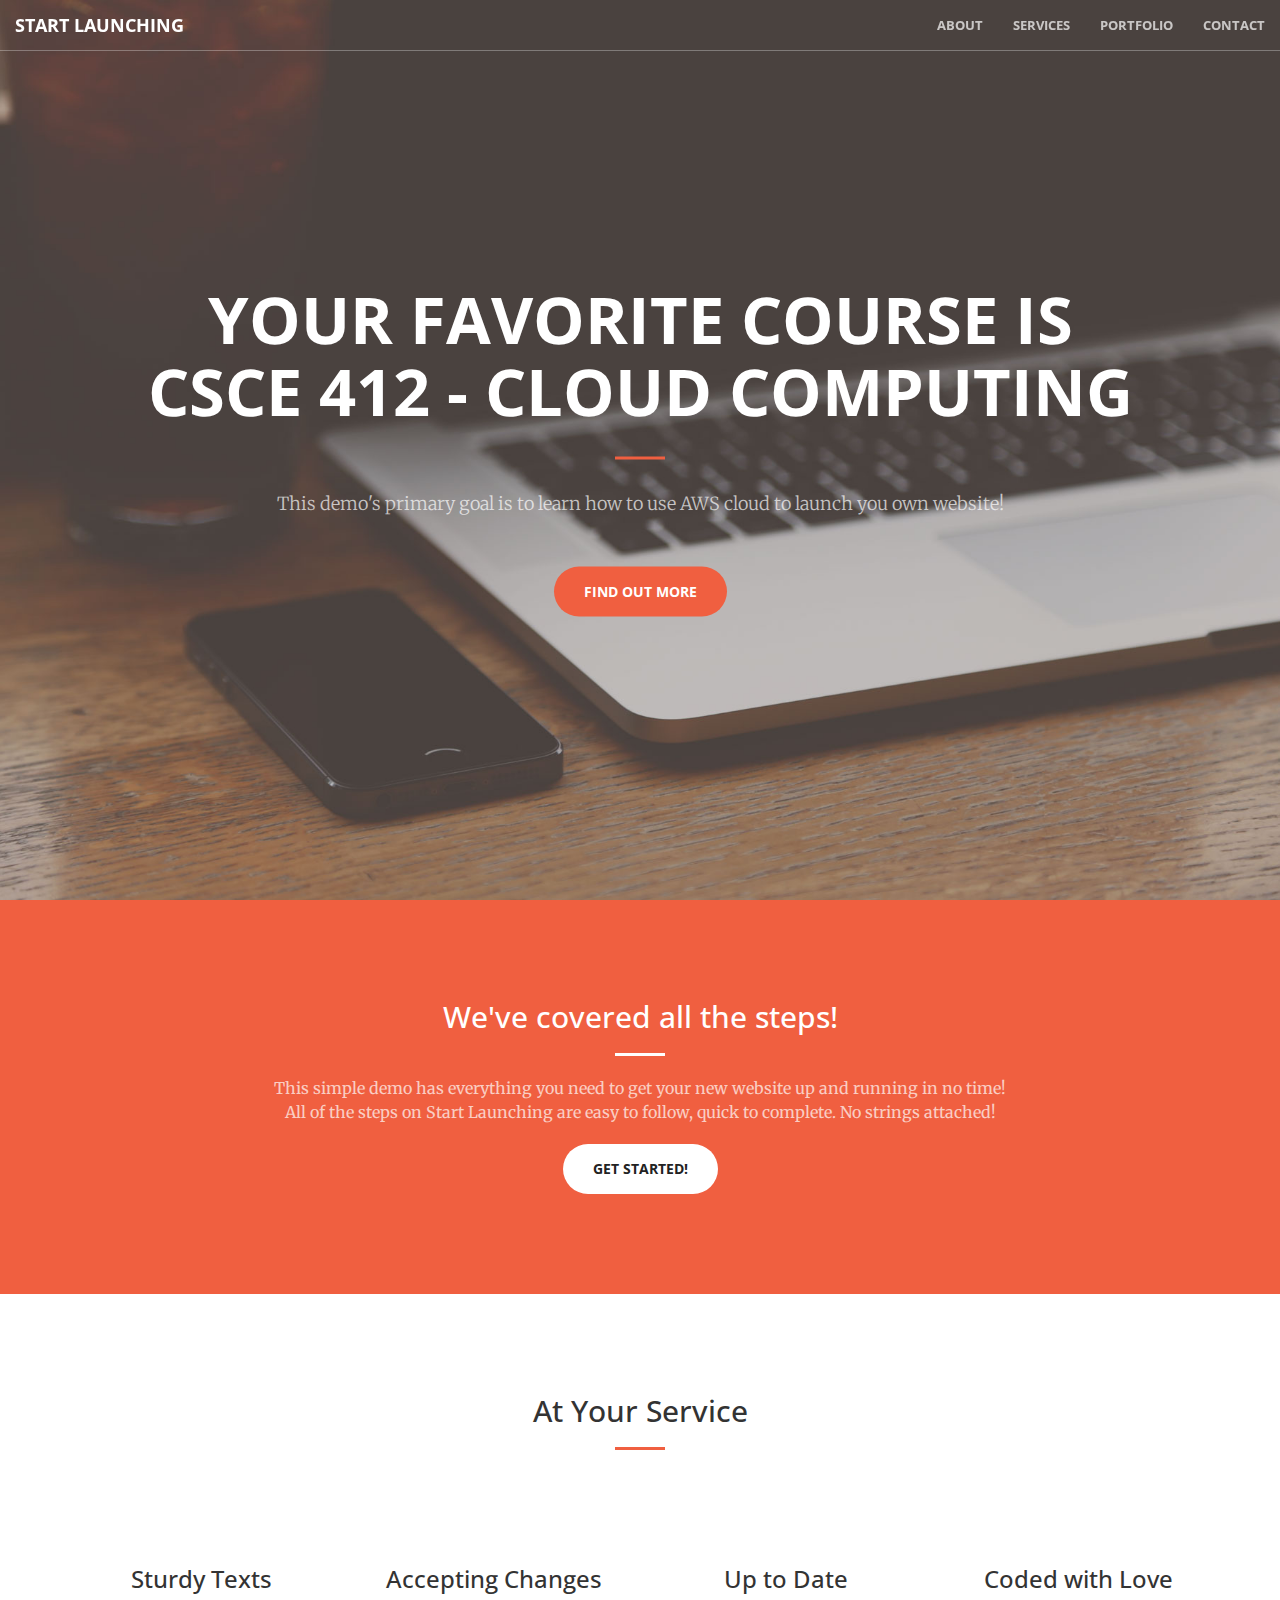
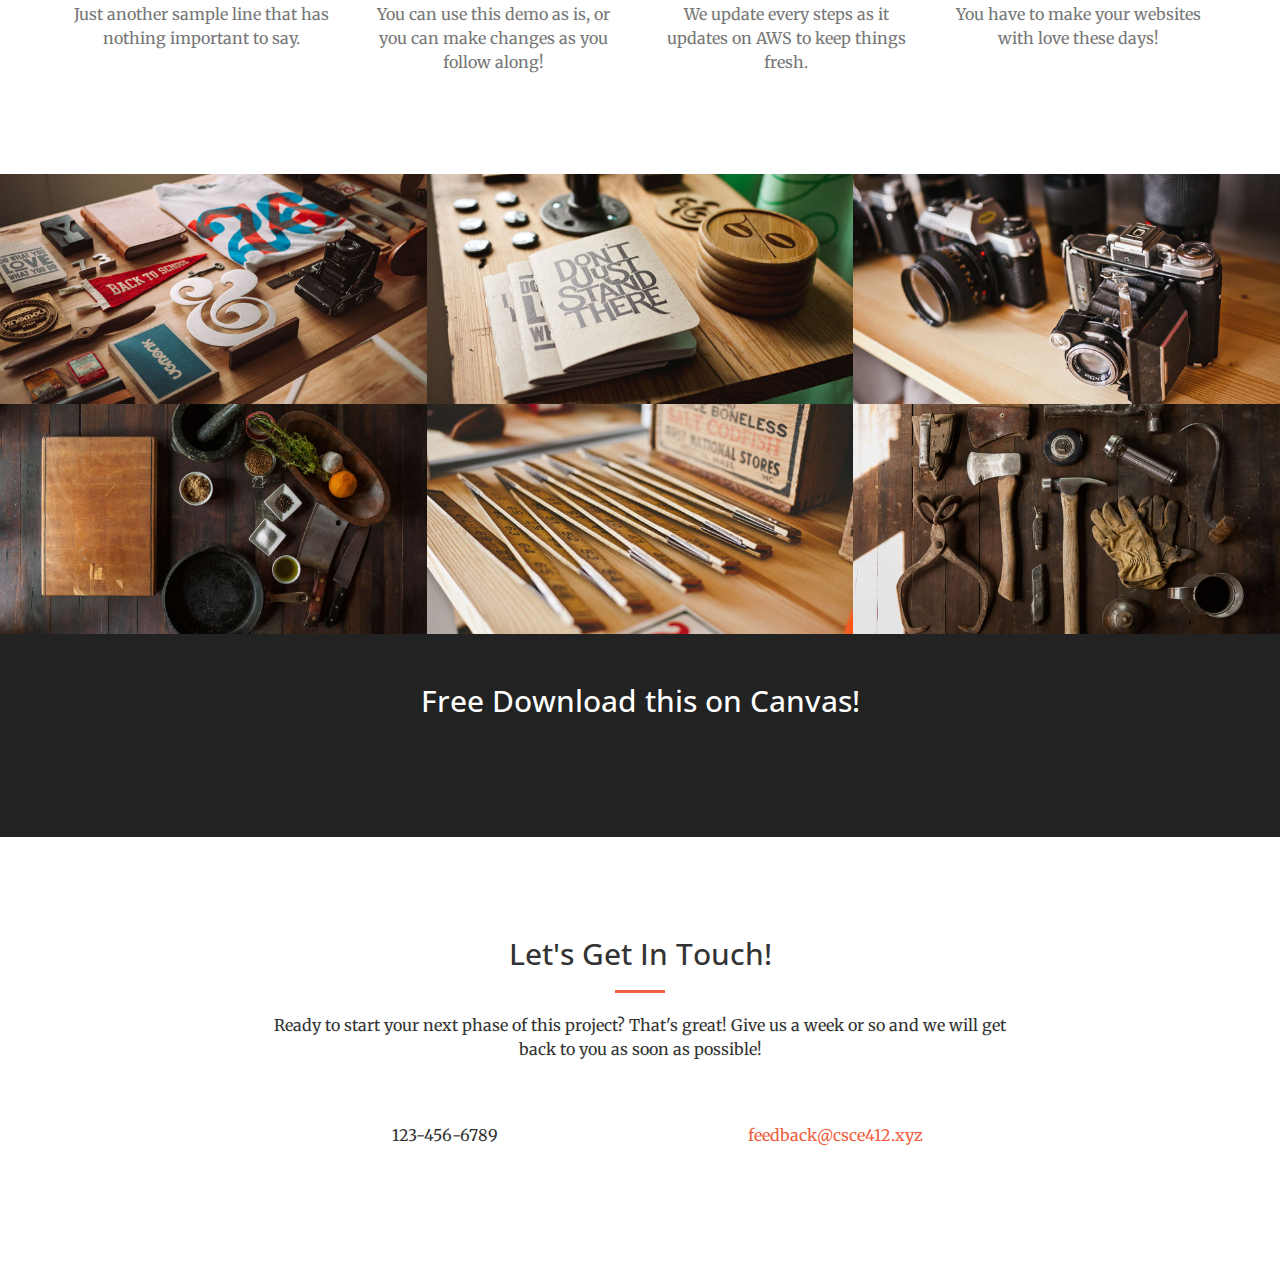
==== index.html @ bfc6b0c3 "Added base website to repository" ====
<!DOCTYPE html>
<html lang="en">

<head>

    <meta charset="utf-8">
    <meta http-equiv="X-UA-Compatible" content="IE=edge">
    <meta name="viewport" content="width=device-width, initial-scale=1">
    <meta name="description" content="">
    <meta name="author" content="">

    <title>Creative - Start Launching</title>

    <!-- Bootstrap Core CSS -->
    <link rel="stylesheet" href="css/bootstrap.min.css" type="text/css">

    <!-- Custom Fonts -->
    <link href='http://fonts.googleapis.com/css?family=Open+Sans:300italic,400italic,600italic,700italic,800italic,400,300,600,700,800' rel='stylesheet' type='text/css'>
    <link href='http://fonts.googleapis.com/css?family=Merriweather:400,300,300italic,400italic,700,700italic,900,900italic' rel='stylesheet' type='text/css'>
    <link rel="stylesheet" href="font-awesome/css/font-awesome.min.css" type="text/css">

    <!-- Plugin CSS -->
    <link rel="stylesheet" href="css/animate.min.css" type="text/css">

    <!-- Custom CSS -->
    <link rel="stylesheet" href="css/creative.css" type="text/css">

    <!-- HTML5 Shim and Respond.js IE8 support of HTML5 elements and media queries -->
    <!-- WARNING: Respond.js doesn't work if you view the page via file:// -->
    <!--[if lt IE 9]>
        <script src="https://oss.maxcdn.com/libs/html5shiv/3.7.0/html5shiv.js"></script>
        <script src="https://oss.maxcdn.com/libs/respond.js/1.4.2/respond.min.js"></script>
    <![endif]-->

</head>

<body id="page-top">

    <nav id="mainNav" class="navbar navbar-default navbar-fixed-top">
        <div class="container-fluid">
            <!-- Brand and toggle get grouped for better mobile display -->
            <div class="navbar-header">
                <button type="button" class="navbar-toggle collapsed" data-toggle="collapse" data-target="#bs-example-navbar-collapse-1">
                    <span class="sr-only">Toggle navigation</span>
                    <span class="icon-bar"></span>
                    <span class="icon-bar"></span>
                    <span class="icon-bar"></span>
                </button>
                <a class="navbar-brand page-scroll" href="#page-top">Start Launching</a>
            </div>

            <!-- Collect the nav links, forms, and other content for toggling -->
            <div class="collapse navbar-collapse" id="bs-example-navbar-collapse-1">
                <ul class="nav navbar-nav navbar-right">
                    <li>
                        <a class="page-scroll" href="#about">About</a>
                    </li>
                    <li>
                        <a class="page-scroll" href="#services">Services</a>
                    </li>
                    <li>
                        <a class="page-scroll" href="#portfolio">Portfolio</a>
                    </li>
                    <li>
                        <a class="page-scroll" href="#contact">Contact</a>
                    </li>
                </ul>
            </div>
            <!-- /.navbar-collapse -->
        </div>
        <!-- /.container-fluid -->
    </nav>

    <header>
        <div class="header-content">
            <div class="header-content-inner">
                <h1>Your Favorite Course is CSCE 412 - Cloud Computing</h1>
                <hr>
                <p>This demo's primary goal is to learn how to use AWS cloud to launch you own website!</p>
                <a href="#about" class="btn btn-primary btn-xl page-scroll">Find Out More</a>
            </div>
        </div>
    </header>

    <section class="bg-primary" id="about">
        <div class="container">
            <div class="row">
                <div class="col-lg-8 col-lg-offset-2 text-center">
                    <h2 class="section-heading">We've covered all the steps!</h2>
                    <hr class="light">
                    <p class="text-faded">This simple demo has everything you need to get your new website up and running in no time! All of the steps on Start Launching are easy to follow, quick to complete. No strings attached!</p>
                    <a href="#" class="btn btn-default btn-xl">Get Started!</a>
                </div>
            </div>
        </div>
    </section>

    <section id="services">
        <div class="container">
            <div class="row">
                <div class="col-lg-12 text-center">
                    <h2 class="section-heading">At Your Service</h2>
                    <hr class="primary">
                </div>
            </div>
        </div>
        <div class="container">
            <div class="row">
                <div class="col-lg-3 col-md-6 text-center">
                    <div class="service-box">
                        <i class="fa fa-4x fa-diamond wow bounceIn text-primary"></i>
                        <h3>Sturdy Texts</h3>
                        <p class="text-muted">Just another sample line that has nothing important to say.</p>
                    </div>
                </div>
                <div class="col-lg-3 col-md-6 text-center">
                    <div class="service-box">
                        <i class="fa fa-4x fa-paper-plane wow bounceIn text-primary" data-wow-delay=".1s"></i>
                        <h3>Accepting Changes</h3>
                        <p class="text-muted">You can use this demo as is, or you can make changes as you follow along!</p>
                    </div>
                </div>
                <div class="col-lg-3 col-md-6 text-center">
                    <div class="service-box">
                        <i class="fa fa-4x fa-newspaper-o wow bounceIn text-primary" data-wow-delay=".2s"></i>
                        <h3>Up to Date</h3>
                        <p class="text-muted">We update every steps as it updates on AWS to keep things fresh.</p>
                    </div>
                </div>
                <div class="col-lg-3 col-md-6 text-center">
                    <div class="service-box">
                        <i class="fa fa-4x fa-heart wow bounceIn text-primary" data-wow-delay=".3s"></i>
                        <h3>Coded with Love</h3>
                        <p class="text-muted">You have to make your websites with love these days!</p>
                    </div>
                </div>
            </div>
        </div>
    </section>

    <section class="no-padding" id="portfolio">
        <div class="container-fluid">
            <div class="row no-gutter">
                <div class="col-lg-4 col-sm-6">
                    <a href="#" class="portfolio-box">
                        <img src="img/portfolio/1.jpg" class="img-responsive" alt="">
                        <div class="portfolio-box-caption">
                            <div class="portfolio-box-caption-content">
                                <div class="project-category text-faded">
                                    Category
                                </div>
                                <div class="project-name">
                                    Project Name
                                </div>
                            </div>
                        </div>
                    </a>
                </div>
                <div class="col-lg-4 col-sm-6">
                    <a href="#" class="portfolio-box">
                        <img src="img/portfolio/2.jpg" class="img-responsive" alt="">
                        <div class="portfolio-box-caption">
                            <div class="portfolio-box-caption-content">
                                <div class="project-category text-faded">
                                    Category
                                </div>
                                <div class="project-name">
                                    Project Name
                                </div>
                            </div>
                        </div>
                    </a>
                </div>
                <div class="col-lg-4 col-sm-6">
                    <a href="#" class="portfolio-box">
                        <img src="img/portfolio/3.jpg" class="img-responsive" alt="">
                        <div class="portfolio-box-caption">
                            <div class="portfolio-box-caption-content">
                                <div class="project-category text-faded">
                                    Category
                                </div>
                                <div class="project-name">
                                    Project Name
                                </div>
                            </div>
                        </div>
                    </a>
                </div>
                <div class="col-lg-4 col-sm-6">
                    <a href="#" class="portfolio-box">
                        <img src="img/portfolio/4.jpg" class="img-responsive" alt="">
                        <div class="portfolio-box-caption">
                            <div class="portfolio-box-caption-content">
                                <div class="project-category text-faded">
                                    Category
                                </div>
                                <div class="project-name">
                                    Project Name
                                </div>
                            </div>
                        </div>
                    </a>
                </div>
                <div class="col-lg-4 col-sm-6">
                    <a href="#" class="portfolio-box">
                        <img src="img/portfolio/5.jpg" class="img-responsive" alt="">
                        <div class="portfolio-box-caption">
                            <div class="portfolio-box-caption-content">
                                <div class="project-category text-faded">
                                    Category
                                </div>
                                <div class="project-name">
                                    Project Name
                                </div>
                            </div>
                        </div>
                    </a>
                </div>
                <div class="col-lg-4 col-sm-6">
                    <a href="#" class="portfolio-box">
                        <img src="img/portfolio/6.jpg" class="img-responsive" alt="">
                        <div class="portfolio-box-caption">
                            <div class="portfolio-box-caption-content">
                                <div class="project-category text-faded">
                                    Category
                                </div>
                                <div class="project-name">
                                    Project Name
                                </div>
                            </div>
                        </div>
                    </a>
                </div>
            </div>
        </div>
    </section>

    <aside class="bg-dark">
        <div class="container text-center">
            <div class="call-to-action">
                <h2>Free Download this on Canvas!</h2>
                <a href="#" class="btn btn-default btn-xl wow tada">Download Now!</a>
            </div>
        </div>
    </aside>

    <section id="contact">
        <div class="container">
            <div class="row">
                <div class="col-lg-8 col-lg-offset-2 text-center">
                    <h2 class="section-heading">Let's Get In Touch!</h2>
                    <hr class="primary">
                    <p>Ready to start your next phase of this project? That's great! Give us a week or so and we will get back to you as soon as possible!</p>
                </div>
                <div class="col-lg-4 col-lg-offset-2 text-center">
                    <i class="fa fa-phone fa-3x wow bounceIn"></i>
                    <p>123-456-6789</p>
                </div>
                <div class="col-lg-4 text-center">
                    <i class="fa fa-envelope-o fa-3x wow bounceIn" data-wow-delay=".1s"></i>
                    <p><a href="mailto:your-email@your-domain.com">feedback@csce412.xyz</a></p>
                </div>
            </div>
        </div>
    </section>

    <!-- jQuery -->
    <script src="js/jquery.js"></script>

    <!-- Bootstrap Core JavaScript -->
    <script src="js/bootstrap.min.js"></script>

    <!-- Plugin JavaScript -->
    <script src="js/jquery.easing.min.js"></script>
    <script src="js/jquery.fittext.js"></script>
    <script src="js/wow.min.js"></script>

    <!-- Custom Theme JavaScript -->
    <script src="js/creative.js"></script>

</body>

</html>
---- css/creative.css ----
/*!
 * Start Bootstrap - Creative Bootstrap Theme (http://startbootstrap.com)
 * Code licensed under the Apache License v2.0.
 * For details, see http://www.apache.org/licenses/LICENSE-2.0.
 */

html,
body {
    width: 100%;
    height: 100%;
}

body {
    font-family: Merriweather,'Helvetica Neue',Arial,sans-serif;
}

hr {
    max-width: 50px;
    border-color: #f05f40;
    border-width: 3px;
}

hr.light {
    border-color: #fff;
}

a {
    color: #f05f40;
    -webkit-transition: all .35s;
    -moz-transition: all .35s;
    transition: all .35s;
}

a:hover,
a:focus {
    color: #eb3812;
}

h1,
h2,
h3,
h4,
h5,
h6 {
    font-family: 'Open Sans','Helvetica Neue',Arial,sans-serif;
}

p {
    margin-bottom: 20px;
    font-size: 16px;
    line-height: 1.5;
}

.bg-primary {
    background-color: #f05f40;
}

.bg-dark {
    color: #fff;
    background-color: #222;
}

.text-faded {
    color: rgba(255,255,255,.7);
}

section {
    padding: 100px 0;
}

aside {
    padding: 50px 0;
}

.no-padding {
    padding: 0;
}

.navbar-default {
    border-color: rgba(34,34,34,.05);
    font-family: 'Open Sans','Helvetica Neue',Arial,sans-serif;
    background-color: #fff;
    -webkit-transition: all .35s;
    -moz-transition: all .35s;
    transition: all .35s;
}

.navbar-default .navbar-header .navbar-brand {
    text-transform: uppercase;
    font-family: 'Open Sans','Helvetica Neue',Arial,sans-serif;
    font-weight: 700;
    color: #f05f40;
}

.navbar-default .navbar-header .navbar-brand:hover,
.navbar-default .navbar-header .navbar-brand:focus {
    color: #eb3812;
}

.navbar-default .nav > li>a,
.navbar-default .nav>li>a:focus {
    text-transform: uppercase;
    font-size: 13px;
    font-weight: 700;
    color: #222;
}

.navbar-default .nav > li>a:hover,
.navbar-default .nav>li>a:focus:hover {
    color: #f05f40;
}

.navbar-default .nav > li.active>a,
.navbar-default .nav>li.active>a:focus {
    color: #f05f40!important;
    background-color: transparent;
}

.navbar-default .nav > li.active>a:hover,
.navbar-default .nav>li.active>a:focus:hover {
    background-color: transparent;
}

@media(min-width:768px) {
    .navbar-default {
        border-color: rgba(255,255,255,.3);
        background-color: transparent;
    }

    .navbar-default .navbar-header .navbar-brand {
        color: rgba(255,255,255,.7);
    }

    .navbar-default .navbar-header .navbar-brand:hover,
    .navbar-default .navbar-header .navbar-brand:focus {
        color: #fff;
    }

    .navbar-default .nav > li>a,
    .navbar-default .nav>li>a:focus {
        color: rgba(255,255,255,.7);
    }

    .navbar-default .nav > li>a:hover,
    .navbar-default .nav>li>a:focus:hover {
        color: #fff;
    }

    .navbar-default.affix {
        border-color: rgba(34,34,34,.05);
        background-color: #fff;
    }

    .navbar-default.affix .navbar-header .navbar-brand {
        font-size: 14px;
        color: #f05f40;
    }

    .navbar-default.affix .navbar-header .navbar-brand:hover,
    .navbar-default.affix .navbar-header .navbar-brand:focus {
        color: #eb3812;
    }

    .navbar-default.affix .nav > li>a,
    .navbar-default.affix .nav>li>a:focus {
        color: #222;
    }

    .navbar-default.affix .nav > li>a:hover,
    .navbar-default.affix .nav>li>a:focus:hover {
        color: #f05f40;
    }
}

header {
    position: relative;
    width: 100%;
    min-height: auto;
    text-align: center;
    color: #fff;
    background-image: url(../img/header.jpg);
    background-position: center;
    -webkit-background-size: cover;
    -moz-background-size: cover;
    background-size: cover;
    -o-background-size: cover;
}

header .header-content {
    position: relative;
    width: 100%;
    padding: 100px 15px;
    text-align: center;
}

header .header-content .header-content-inner h1 {
    margin-top: 0;
    margin-bottom: 0;
    text-transform: uppercase;
    font-weight: 700;
}

header .header-content .header-content-inner hr {
    margin: 30px auto;
}

header .header-content .header-content-inner p {
    margin-bottom: 50px;
    font-size: 16px;
    font-weight: 300;
    color: rgba(255,255,255,.7);
}

@media(min-width:768px) {
    header {
        min-height: 100%;
    }

    header .header-content {
        position: absolute;
        top: 50%;
        padding: 0 50px;
        -webkit-transform: translateY(-50%);
        -ms-transform: translateY(-50%);
        transform: translateY(-50%);
    }

    header .header-content .header-content-inner {
        margin-right: auto;
        margin-left: auto;
        max-width: 1000px;
    }

    header .header-content .header-content-inner p {
        margin-right: auto;
        margin-left: auto;
        max-width: 80%;
        font-size: 18px;
    }
}

.section-heading {
    margin-top: 0;
}

.service-box {
    margin: 50px auto 0;
    max-width: 400px;
}

@media(min-width:992px) {
    .service-box {
        margin: 20px auto 0;
    }
}

.service-box p {
    margin-bottom: 0;
}

.portfolio-box {
    display: block;
    position: relative;
    margin: 0 auto;
    max-width: 650px;
}

.portfolio-box .portfolio-box-caption {
    display: block;
    position: absolute;
    bottom: 0;
    width: 100%;
    height: 100%;
    text-align: center;
    color: #fff;
    opacity: 0;
    background: rgba(240,95,64,.9);
    -webkit-transition: all .35s;
    -moz-transition: all .35s;
    transition: all .35s;
}

.portfolio-box .portfolio-box-caption .portfolio-box-caption-content {
    position: absolute;
    top: 50%;
    width: 100%;
    text-align: center;
    transform: translateY(-50%);
}

.portfolio-box .portfolio-box-caption .portfolio-box-caption-content .project-category,
.portfolio-box .portfolio-box-caption .portfolio-box-caption-content .project-name {
    padding: 0 15px;
    font-family: 'Open Sans','Helvetica Neue',Arial,sans-serif;
}

.portfolio-box .portfolio-box-caption .portfolio-box-caption-content .project-category {
    text-transform: uppercase;
    font-size: 14px;
    font-weight: 600;
}

.portfolio-box .portfolio-box-caption .portfolio-box-caption-content .project-name {
    font-size: 18px;
}

.portfolio-box:hover .portfolio-box-caption {
    opacity: 1;
}

@media(min-width:768px) {
    .portfolio-box .portfolio-box-caption .portfolio-box-caption-content .project-category {
        font-size: 16px;
    }

    .portfolio-box .portfolio-box-caption .portfolio-box-caption-content .project-name {
        font-size: 22px;
    }
}

.call-to-action h2 {
    margin: 0 auto 20px;
}

.text-primary {
    color: #f05f40;
}

.no-gutter > [class*=col-] {
    padding-right: 0;
    padding-left: 0;
}

.btn-default {
    border-color: #fff;
    color: #222;
    background-color: #fff;
    -webkit-transition: all .35s;
    -moz-transition: all .35s;
    transition: all .35s;
}

.btn-default:hover,
.btn-default:focus,
.btn-default.focus,
.btn-default:active,
.btn-default.active,
.open > .dropdown-toggle.btn-default {
    border-color: #ededed;
    color: #222;
    background-color: #f2f2f2;
}

.btn-default:active,
.btn-default.active,
.open > .dropdown-toggle.btn-default {
    background-image: none;
}

.btn-default.disabled,
.btn-default[disabled],
fieldset[disabled] .btn-default,
.btn-default.disabled:hover,
.btn-default[disabled]:hover,
fieldset[disabled] .btn-default:hover,
.btn-default.disabled:focus,
.btn-default[disabled]:focus,
fieldset[disabled] .btn-default:focus,
.btn-default.disabled.focus,
.btn-default[disabled].focus,
fieldset[disabled] .btn-default.focus,
.btn-default.disabled:active,
.btn-default[disabled]:active,
fieldset[disabled] .btn-default:active,
.btn-default.disabled.active,
.btn-default[disabled].active,
fieldset[disabled] .btn-default.active {
    border-color: #fff;
    background-color: #fff;
}

.btn-default .badge {
    color: #fff;
    background-color: #222;
}

.btn-primary {
    border-color: #f05f40;
    color: #fff;
    background-color: #f05f40;
    -webkit-transition: all .35s;
    -moz-transition: all .35s;
    transition: all .35s;
}

.btn-primary:hover,
.btn-primary:focus,
.btn-primary.focus,
.btn-primary:active,
.btn-primary.active,
.open > .dropdown-toggle.btn-primary {
    border-color: #ed431f;
    color: #fff;
    background-color: #ee4b28;
}

.btn-primary:active,
.btn-primary.active,
.open > .dropdown-toggle.btn-primary {
    background-image: none;
}

.btn-primary.disabled,
.btn-primary[disabled],
fieldset[disabled] .btn-primary,
.btn-primary.disabled:hover,
.btn-primary[disabled]:hover,
fieldset[disabled] .btn-primary:hover,
.btn-primary.disabled:focus,
.btn-primary[disabled]:focus,
fieldset[disabled] .btn-primary:focus,
.btn-primary.disabled.focus,
.btn-primary[disabled].focus,
fieldset[disabled] .btn-primary.focus,
.btn-primary.disabled:active,
.btn-primary[disabled]:active,
fieldset[disabled] .btn-primary:active,
.btn-primary.disabled.active,
.btn-primary[disabled].active,
fieldset[disabled] .btn-primary.active {
    border-color: #f05f40;
    background-color: #f05f40;
}

.btn-primary .badge {
    color: #f05f40;
    background-color: #fff;
}

.btn {
    border: 0;
    border-radius: 300px;
    text-transform: uppercase;
    font-family: 'Open Sans','Helvetica Neue',Arial,sans-serif;
    font-weight: 700;
}

.btn-xl {
    padding: 15px 30px;
}

::-moz-selection {
    text-shadow: none;
    color: #fff;
    background: #222;
}

::selection {
    text-shadow: none;
    color: #fff;
    background: #222;
}

img::selection {
    color: #fff;
    background: 0 0;
}

img::-moz-selection {
    color: #fff;
    background: 0 0;
}

body {
    webkit-tap-highlight-color: #222;
}
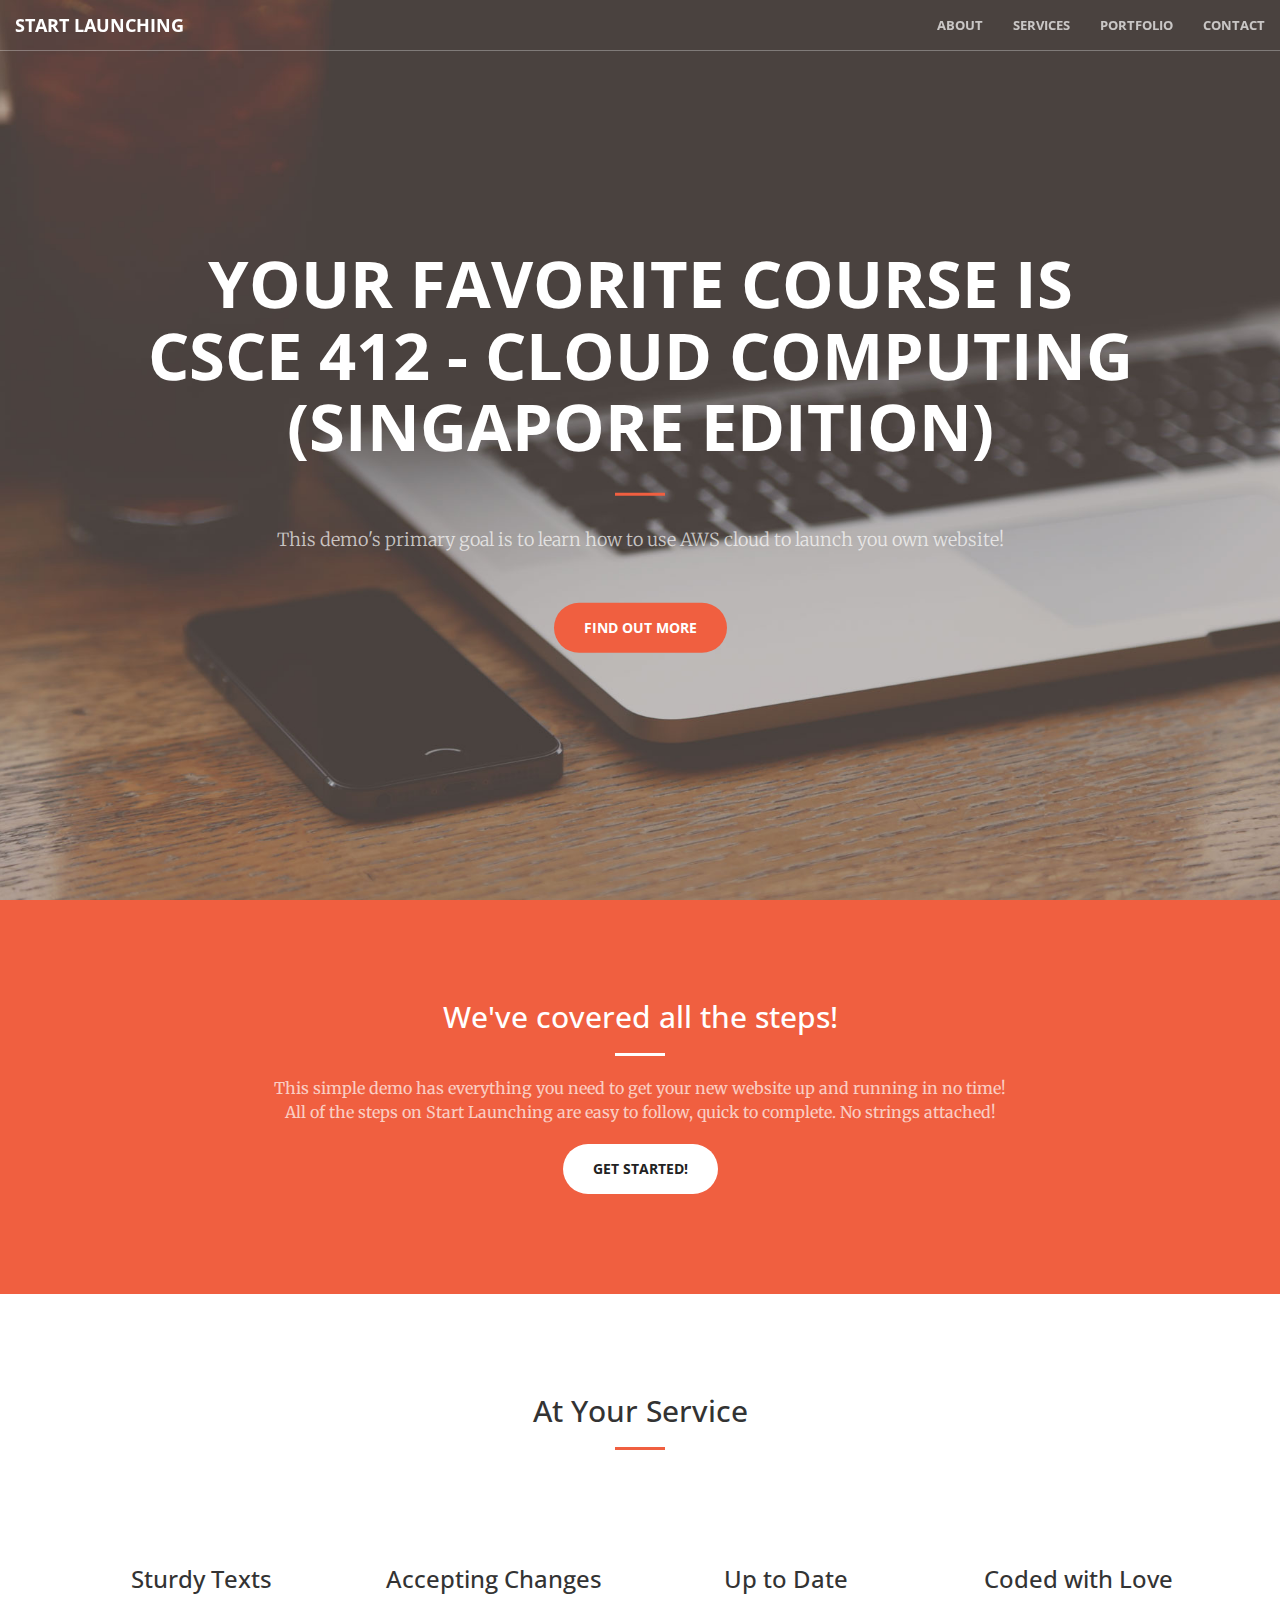
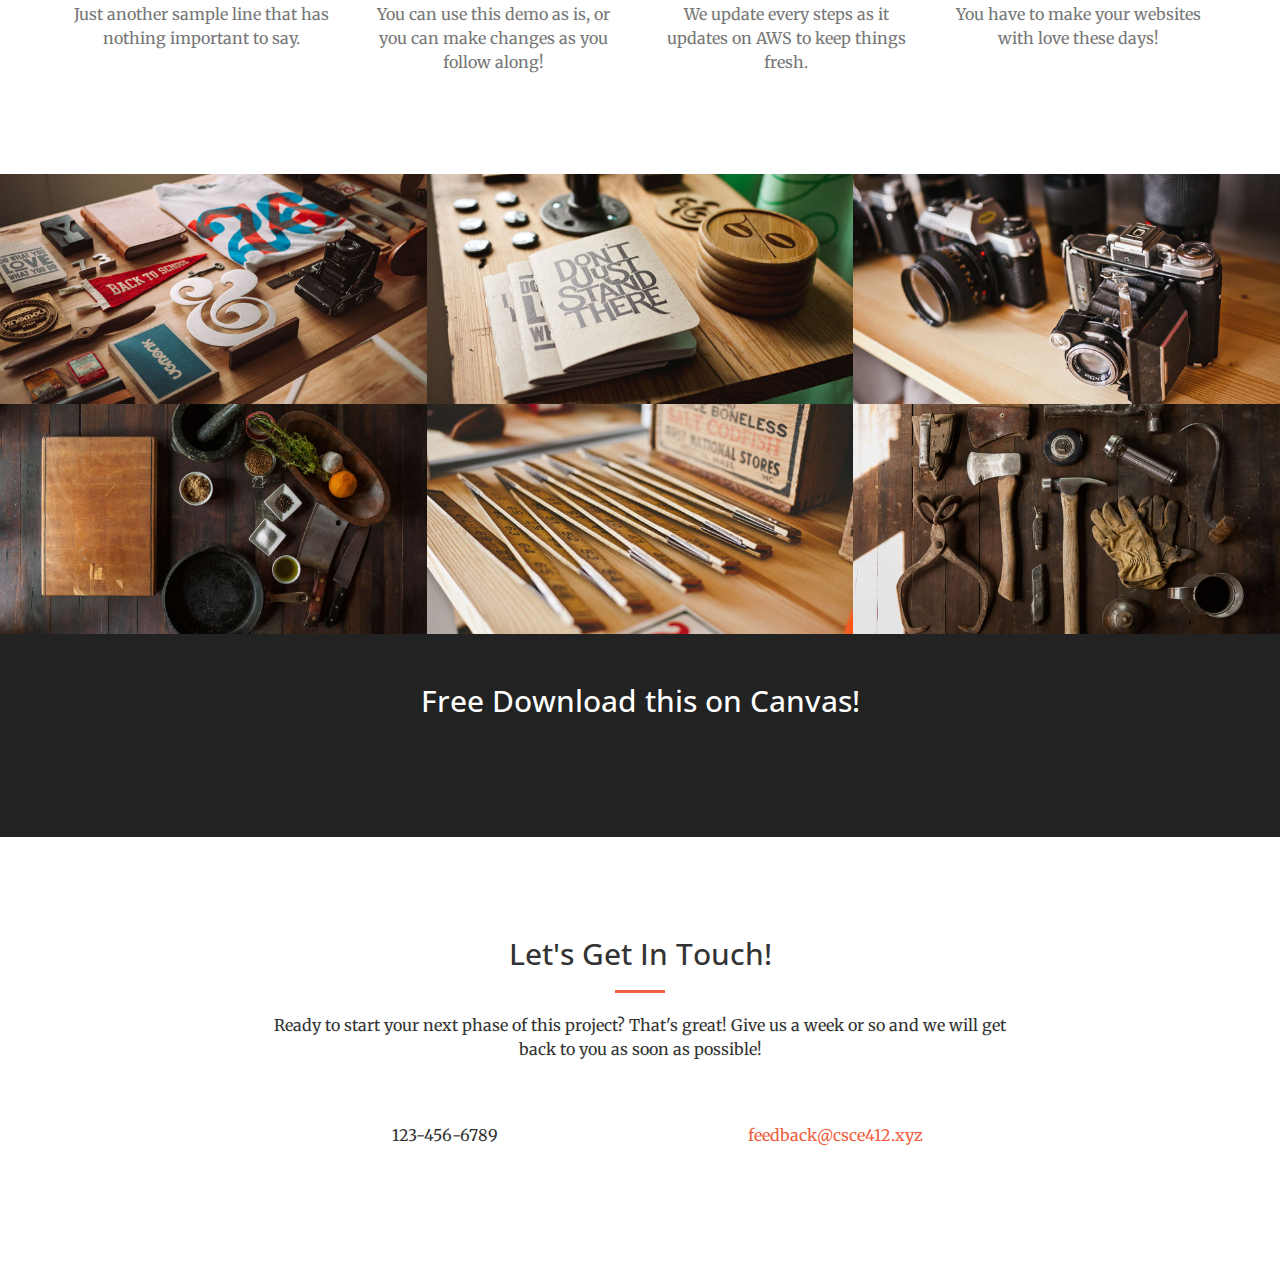
==== commit 303434cf: "Update index.html to say singapore edition" ====
--- a/index.html
+++ b/index.html
@@ -74,7 +74,7 @@
     <header>
         <div class="header-content">
             <div class="header-content-inner">
-                <h1>Your Favorite Course is CSCE 412 - Cloud Computing</h1>
+                <h1>Your Favorite Course is CSCE 412 - Cloud Computing (Singapore Edition)</h1>
                 <hr>
                 <p>This demo's primary goal is to learn how to use AWS cloud to launch you own website!</p>
                 <a href="#about" class="btn btn-primary btn-xl page-scroll">Find Out More</a>
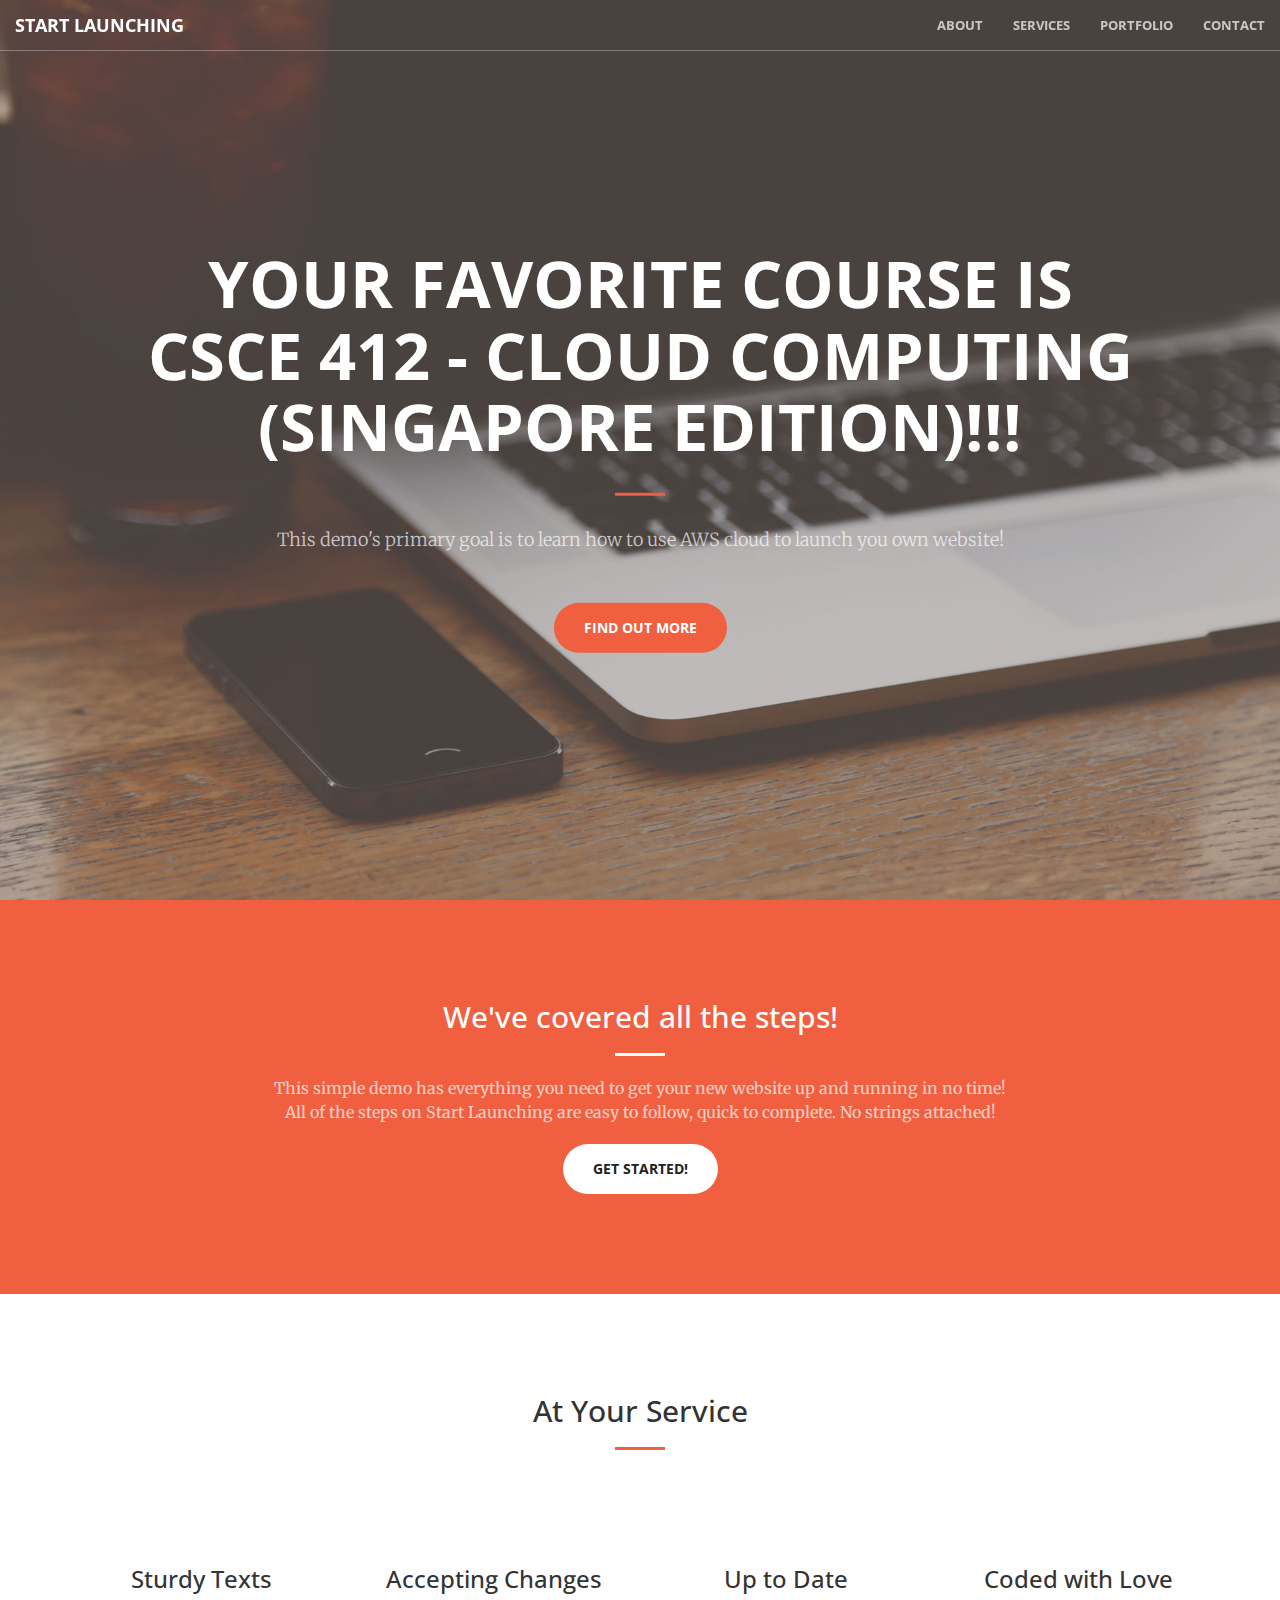
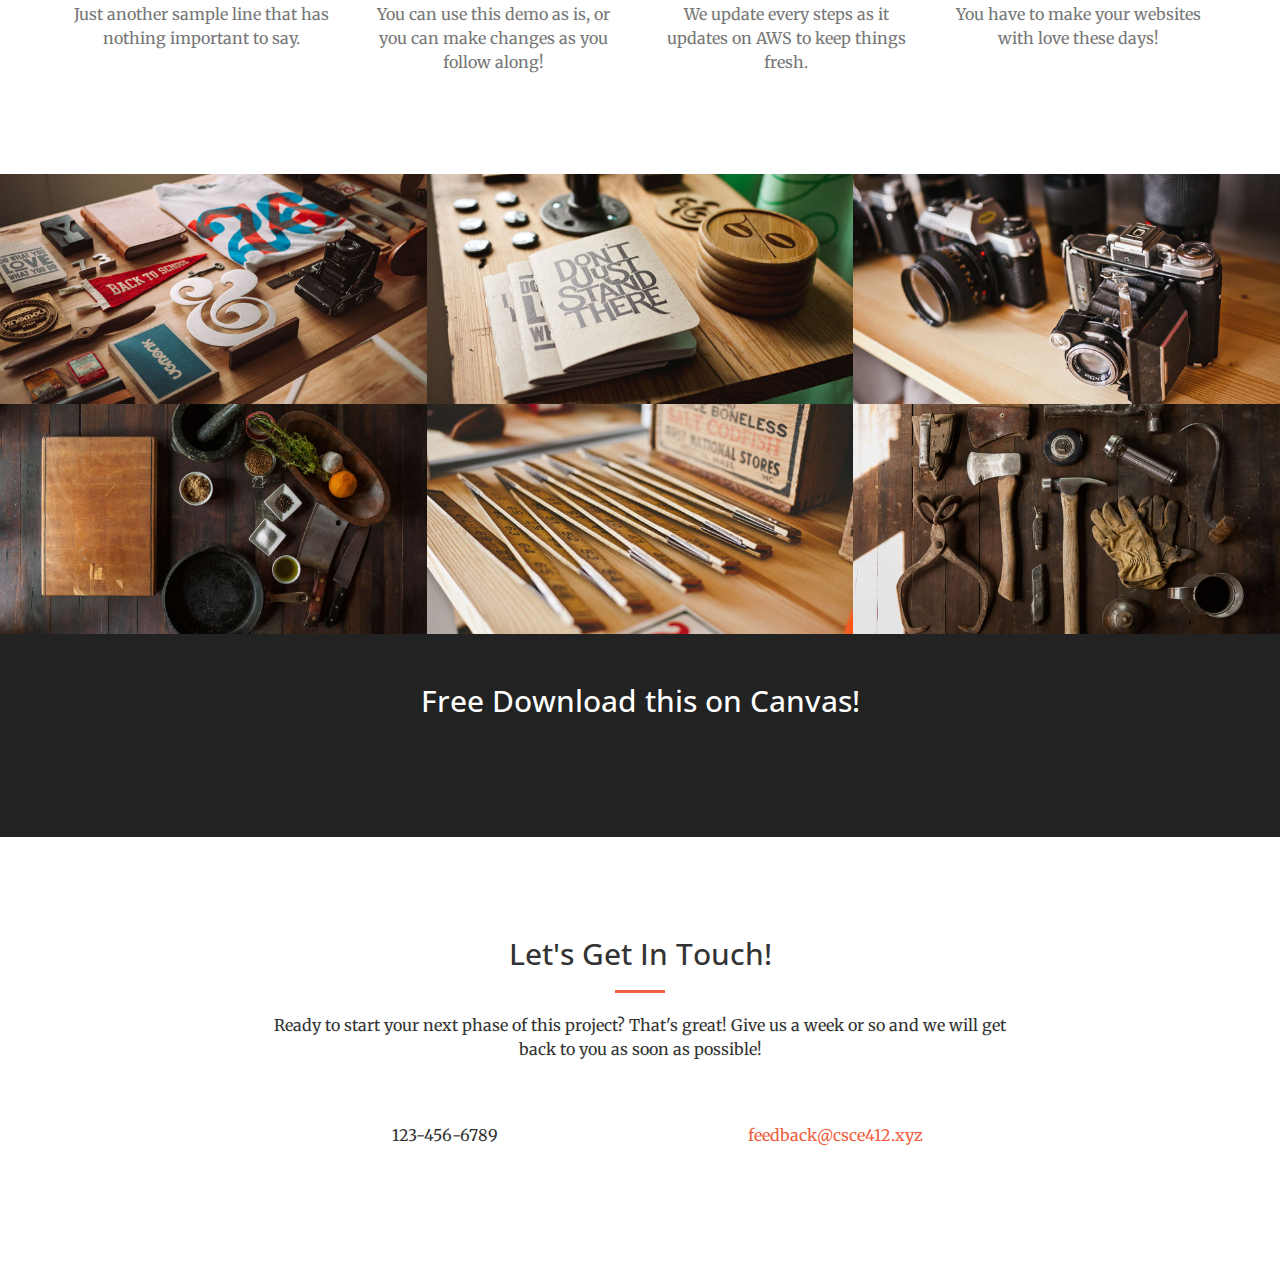
==== commit fb9c500c: "Added exclamation points" ====
--- a/index.html
+++ b/index.html
@@ -74,7 +74,7 @@
     <header>
         <div class="header-content">
             <div class="header-content-inner">
-                <h1>Your Favorite Course is CSCE 412 - Cloud Computing (Singapore Edition)</h1>
+                <h1>Your Favorite Course is CSCE 412 - Cloud Computing (Singapore Edition)!!!</h1>
                 <hr>
                 <p>This demo's primary goal is to learn how to use AWS cloud to launch you own website!</p>
                 <a href="#about" class="btn btn-primary btn-xl page-scroll">Find Out More</a>
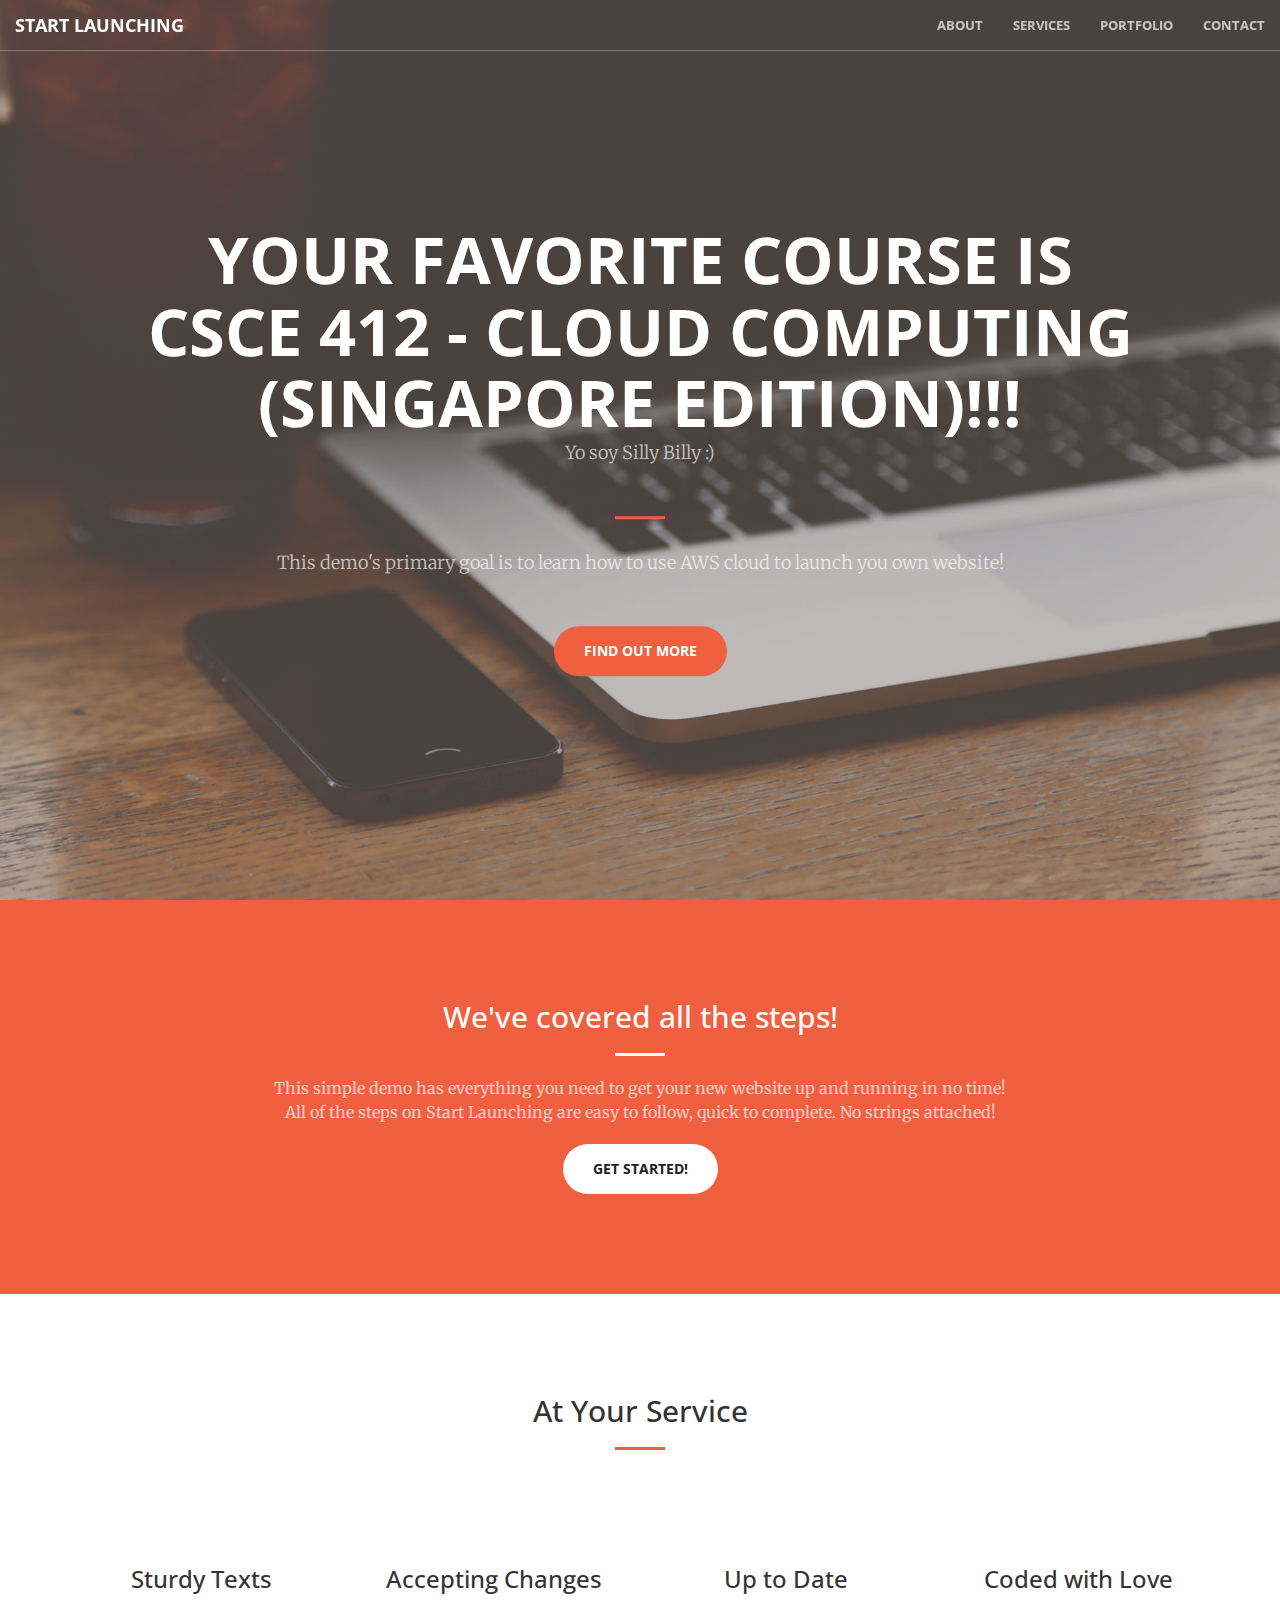
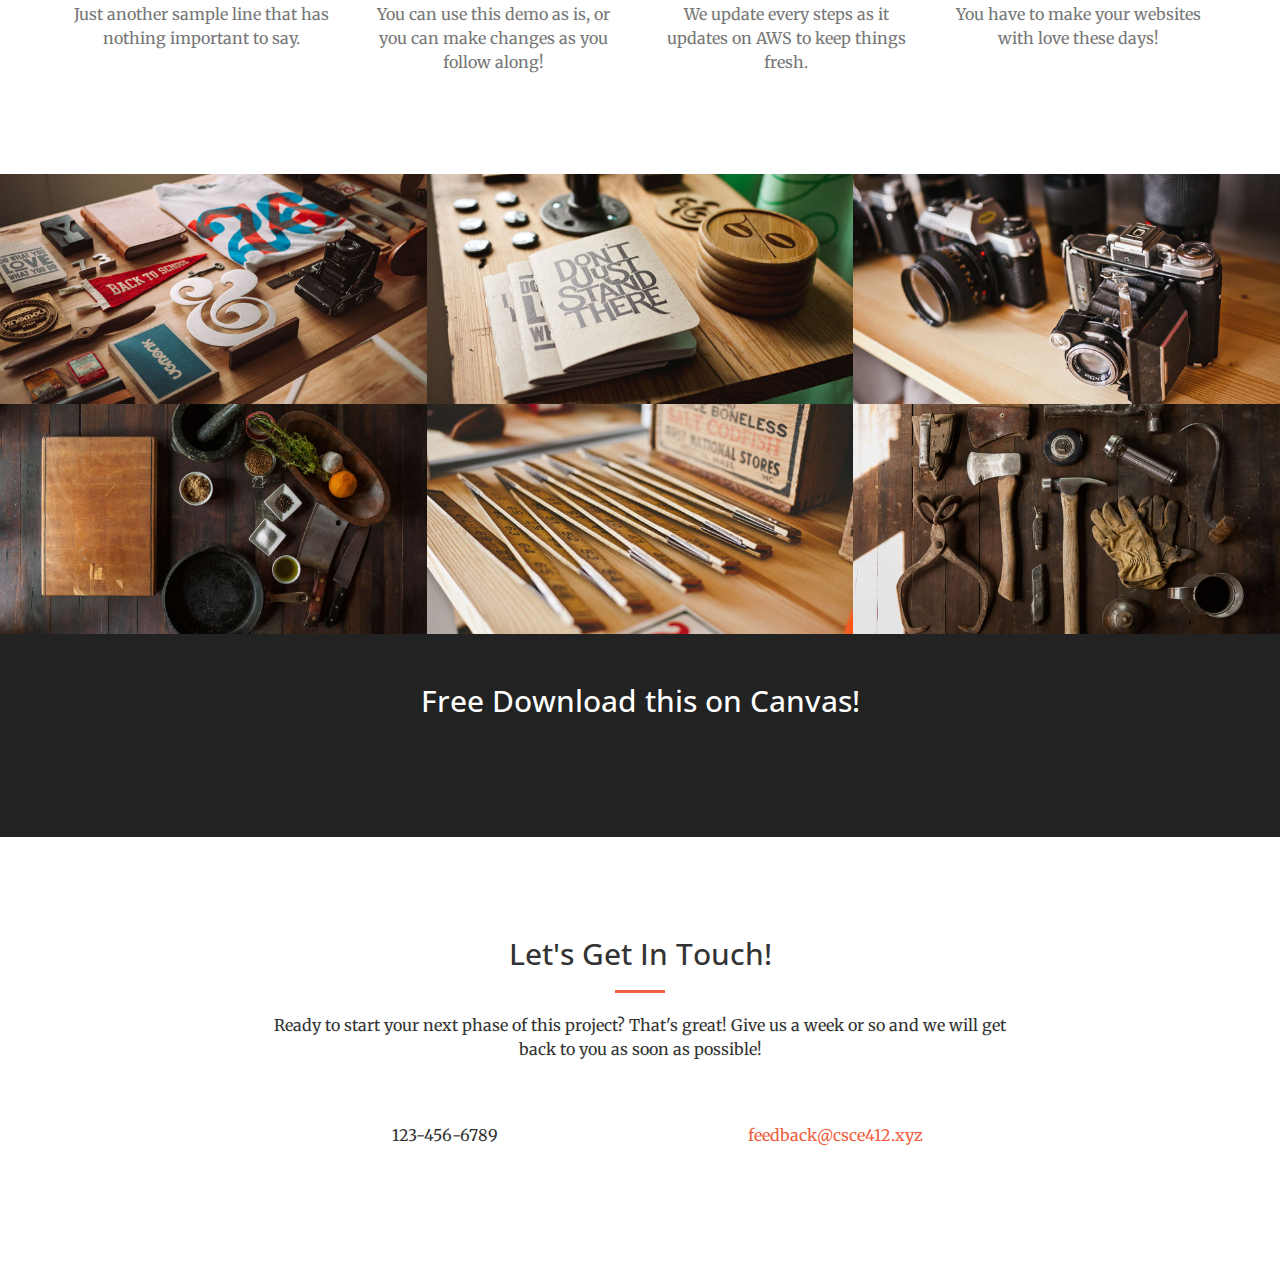
==== commit e91e447c: "Third commit to change website" ====
--- a/index.html
+++ b/index.html
@@ -75,6 +75,7 @@
         <div class="header-content">
             <div class="header-content-inner">
                 <h1>Your Favorite Course is CSCE 412 - Cloud Computing (Singapore Edition)!!!</h1>
+                <p>Yo soy Silly Billy :)</p>
                 <hr>
                 <p>This demo's primary goal is to learn how to use AWS cloud to launch you own website!</p>
                 <a href="#about" class="btn btn-primary btn-xl page-scroll">Find Out More</a>
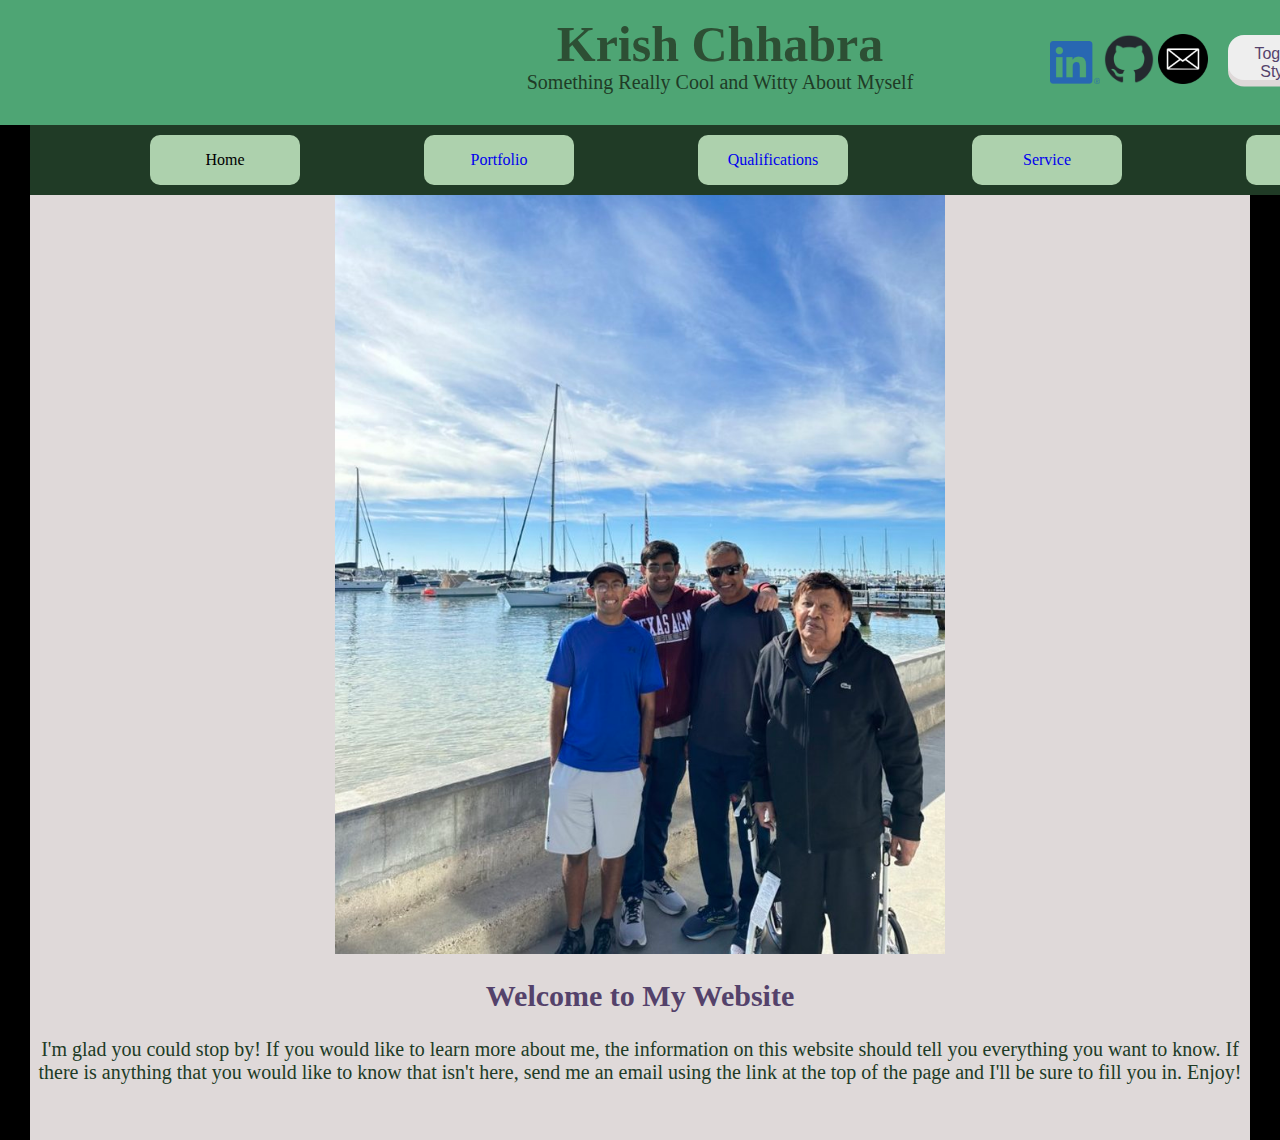
==== commit 94e470da: "Switched with personal website from 315" ====
--- a/index.html
+++ b/index.html
@@ -1,284 +1,57 @@
 <!DOCTYPE html>
 <html lang="en">
-
 <head>
-
-    <meta charset="utf-8">
-    <meta http-equiv="X-UA-Compatible" content="IE=edge">
-    <meta name="viewport" content="width=device-width, initial-scale=1">
-    <meta name="description" content="">
-    <meta name="author" content="">
-
-    <title>Creative - Start Launching</title>
-
-    <!-- Bootstrap Core CSS -->
-    <link rel="stylesheet" href="css/bootstrap.min.css" type="text/css">
-
-    <!-- Custom Fonts -->
-    <link href='http://fonts.googleapis.com/css?family=Open+Sans:300italic,400italic,600italic,700italic,800italic,400,300,600,700,800' rel='stylesheet' type='text/css'>
-    <link href='http://fonts.googleapis.com/css?family=Merriweather:400,300,300italic,400italic,700,700italic,900,900italic' rel='stylesheet' type='text/css'>
-    <link rel="stylesheet" href="font-awesome/css/font-awesome.min.css" type="text/css">
-
-    <!-- Plugin CSS -->
-    <link rel="stylesheet" href="css/animate.min.css" type="text/css">
-
-    <!-- Custom CSS -->
-    <link rel="stylesheet" href="css/creative.css" type="text/css">
-
-    <!-- HTML5 Shim and Respond.js IE8 support of HTML5 elements and media queries -->
-    <!-- WARNING: Respond.js doesn't work if you view the page via file:// -->
-    <!--[if lt IE 9]>
-        <script src="https://oss.maxcdn.com/libs/html5shiv/3.7.0/html5shiv.js"></script>
-        <script src="https://oss.maxcdn.com/libs/respond.js/1.4.2/respond.min.js"></script>
-    <![endif]-->
-
+    <meta charset="UTF-8">
+    <meta name="viewport" content="width=device-width, initial-scale=1.0">
+    <link id="currentStyleSheet" rel="stylesheet" type="text/css" href="style-one.css">
+    <title>Krish Chhabra :: Home</title>
 </head>
 
-<body id="page-top">
+<body>
+    <script id="currentStyleSheet" src="style-control.js"></script>
 
-    <nav id="mainNav" class="navbar navbar-default navbar-fixed-top">
-        <div class="container-fluid">
-            <!-- Brand and toggle get grouped for better mobile display -->
-            <div class="navbar-header">
-                <button type="button" class="navbar-toggle collapsed" data-toggle="collapse" data-target="#bs-example-navbar-collapse-1">
-                    <span class="sr-only">Toggle navigation</span>
-                    <span class="icon-bar"></span>
-                    <span class="icon-bar"></span>
-                    <span class="icon-bar"></span>
-                </button>
-                <a class="navbar-brand page-scroll" href="#page-top">Start Launching</a>
-            </div>
-
-            <!-- Collect the nav links, forms, and other content for toggling -->
-            <div class="collapse navbar-collapse" id="bs-example-navbar-collapse-1">
-                <ul class="nav navbar-nav navbar-right">
-                    <li>
-                        <a class="page-scroll" href="#about">About</a>
-                    </li>
-                    <li>
-                        <a class="page-scroll" href="#services">Services</a>
-                    </li>
-                    <li>
-                        <a class="page-scroll" href="#portfolio">Portfolio</a>
-                    </li>
-                    <li>
-                        <a class="page-scroll" href="#contact">Contact</a>
-                    </li>
-                </ul>
-            </div>
-            <!-- /.navbar-collapse -->
+    <header id="home-header">
+        <div id="header-title">
+            <h1>Krish Chhabra</h1>
+            <p>Something Really Cool and Witty About Myself</p>
         </div>
-        <!-- /.container-fluid -->
-    </nav>
-
-    <header>
-        <div class="header-content">
-            <div class="header-content-inner">
-                <h1>Your Favorite Course is CSCE 412 - Cloud Computing (Singapore Edition)!!!</h1>
-                <p>Yo soy Silly Billy :)</p>
-                <hr>
-                <p>This demo's primary goal is to learn how to use AWS cloud to launch you own website!</p>
-                <a href="#about" class="btn btn-primary btn-xl page-scroll">Find Out More</a>
-            </div>
-        </div>
+        
+        <div id="header-links">
+            <a href="https://linkedin.com/in/krish-chhabra"><img src="Images/linkedin-logo.png" alt="My LinkedIn"></a>
+            <a href="https://github.com/kachhabra02"><img src="Images/github-logo.png" alt="My GitHub"></a>
+            <a href="mailto:kachhabra02@tamu.edu"><img src="Images/email-logo.png" alt="Email me"></a>
+            <a id="style-buttonID"><button onclick="toggleStyleSheet()" id="style-button">Toggle Style</button></a>
+        </div> 
     </header>
 
-    <section class="bg-primary" id="about">
-        <div class="container">
-            <div class="row">
-                <div class="col-lg-8 col-lg-offset-2 text-center">
-                    <h2 class="section-heading">We've covered all the steps!</h2>
-                    <hr class="light">
-                    <p class="text-faded">This simple demo has everything you need to get your new website up and running in no time! All of the steps on Start Launching are easy to follow, quick to complete. No strings attached!</p>
-                    <a href="#" class="btn btn-default btn-xl">Get Started!</a>
-                </div>
-            </div>
+    <div class="nav-background">
+        <nav>
+            <ul>
+                <li><a>Home</a></li>
+                <li><a href="portfolio.html" class="button">Portfolio</a></li>
+                <li><a href="qualifications.html" class="button">Qualifications</a></li>
+                <li><a href="service.html" class="button">Service</a></li>
+                <li><a href="about.html" class="button">About Me</a></li>
+            </ul>
+        </nav>
+    </div>
+    <br><br><br><br>
+
+    <div class="white-background">
+        <div>
+            <br>
+            <img src="Images/home.jpg" class="boat-family-pic">
         </div>
-    </section>
 
-    <section id="services">
-        <div class="container">
-            <div class="row">
-                <div class="col-lg-12 text-center">
-                    <h2 class="section-heading">At Your Service</h2>
-                    <hr class="primary">
-                </div>
-            </div>
+        <div>
+            <h2>Welcome to My Website</h2>
+
+            <p class="welcome">
+                I'm glad you could stop by! If you would like to learn more about me, the information on this website should tell you everything you want to know.
+                If there is anything that you would like to know that isn't here, send me an email using the link at the top of the page and I'll be sure to fill you in. Enjoy!
+            </p>
+            <br><br>
         </div>
-        <div class="container">
-            <div class="row">
-                <div class="col-lg-3 col-md-6 text-center">
-                    <div class="service-box">
-                        <i class="fa fa-4x fa-diamond wow bounceIn text-primary"></i>
-                        <h3>Sturdy Texts</h3>
-                        <p class="text-muted">Just another sample line that has nothing important to say.</p>
-                    </div>
-                </div>
-                <div class="col-lg-3 col-md-6 text-center">
-                    <div class="service-box">
-                        <i class="fa fa-4x fa-paper-plane wow bounceIn text-primary" data-wow-delay=".1s"></i>
-                        <h3>Accepting Changes</h3>
-                        <p class="text-muted">You can use this demo as is, or you can make changes as you follow along!</p>
-                    </div>
-                </div>
-                <div class="col-lg-3 col-md-6 text-center">
-                    <div class="service-box">
-                        <i class="fa fa-4x fa-newspaper-o wow bounceIn text-primary" data-wow-delay=".2s"></i>
-                        <h3>Up to Date</h3>
-                        <p class="text-muted">We update every steps as it updates on AWS to keep things fresh.</p>
-                    </div>
-                </div>
-                <div class="col-lg-3 col-md-6 text-center">
-                    <div class="service-box">
-                        <i class="fa fa-4x fa-heart wow bounceIn text-primary" data-wow-delay=".3s"></i>
-                        <h3>Coded with Love</h3>
-                        <p class="text-muted">You have to make your websites with love these days!</p>
-                    </div>
-                </div>
-            </div>
-        </div>
-    </section>
-
-    <section class="no-padding" id="portfolio">
-        <div class="container-fluid">
-            <div class="row no-gutter">
-                <div class="col-lg-4 col-sm-6">
-                    <a href="#" class="portfolio-box">
-                        <img src="img/portfolio/1.jpg" class="img-responsive" alt="">
-                        <div class="portfolio-box-caption">
-                            <div class="portfolio-box-caption-content">
-                                <div class="project-category text-faded">
-                                    Category
-                                </div>
-                                <div class="project-name">
-                                    Project Name
-                                </div>
-                            </div>
-                        </div>
-                    </a>
-                </div>
-                <div class="col-lg-4 col-sm-6">
-                    <a href="#" class="portfolio-box">
-                        <img src="img/portfolio/2.jpg" class="img-responsive" alt="">
-                        <div class="portfolio-box-caption">
-                            <div class="portfolio-box-caption-content">
-                                <div class="project-category text-faded">
-                                    Category
-                                </div>
-                                <div class="project-name">
-                                    Project Name
-                                </div>
-                            </div>
-                        </div>
-                    </a>
-                </div>
-                <div class="col-lg-4 col-sm-6">
-                    <a href="#" class="portfolio-box">
-                        <img src="img/portfolio/3.jpg" class="img-responsive" alt="">
-                        <div class="portfolio-box-caption">
-                            <div class="portfolio-box-caption-content">
-                                <div class="project-category text-faded">
-                                    Category
-                                </div>
-                                <div class="project-name">
-                                    Project Name
-                                </div>
-                            </div>
-                        </div>
-                    </a>
-                </div>
-                <div class="col-lg-4 col-sm-6">
-                    <a href="#" class="portfolio-box">
-                        <img src="img/portfolio/4.jpg" class="img-responsive" alt="">
-                        <div class="portfolio-box-caption">
-                            <div class="portfolio-box-caption-content">
-                                <div class="project-category text-faded">
-                                    Category
-                                </div>
-                                <div class="project-name">
-                                    Project Name
-                                </div>
-                            </div>
-                        </div>
-                    </a>
-                </div>
-                <div class="col-lg-4 col-sm-6">
-                    <a href="#" class="portfolio-box">
-                        <img src="img/portfolio/5.jpg" class="img-responsive" alt="">
-                        <div class="portfolio-box-caption">
-                            <div class="portfolio-box-caption-content">
-                                <div class="project-category text-faded">
-                                    Category
-                                </div>
-                                <div class="project-name">
-                                    Project Name
-                                </div>
-                            </div>
-                        </div>
-                    </a>
-                </div>
-                <div class="col-lg-4 col-sm-6">
-                    <a href="#" class="portfolio-box">
-                        <img src="img/portfolio/6.jpg" class="img-responsive" alt="">
-                        <div class="portfolio-box-caption">
-                            <div class="portfolio-box-caption-content">
-                                <div class="project-category text-faded">
-                                    Category
-                                </div>
-                                <div class="project-name">
-                                    Project Name
-                                </div>
-                            </div>
-                        </div>
-                    </a>
-                </div>
-            </div>
-        </div>
-    </section>
-
-    <aside class="bg-dark">
-        <div class="container text-center">
-            <div class="call-to-action">
-                <h2>Free Download this on Canvas!</h2>
-                <a href="#" class="btn btn-default btn-xl wow tada">Download Now!</a>
-            </div>
-        </div>
-    </aside>
-
-    <section id="contact">
-        <div class="container">
-            <div class="row">
-                <div class="col-lg-8 col-lg-offset-2 text-center">
-                    <h2 class="section-heading">Let's Get In Touch!</h2>
-                    <hr class="primary">
-                    <p>Ready to start your next phase of this project? That's great! Give us a week or so and we will get back to you as soon as possible!</p>
-                </div>
-                <div class="col-lg-4 col-lg-offset-2 text-center">
-                    <i class="fa fa-phone fa-3x wow bounceIn"></i>
-                    <p>123-456-6789</p>
-                </div>
-                <div class="col-lg-4 text-center">
-                    <i class="fa fa-envelope-o fa-3x wow bounceIn" data-wow-delay=".1s"></i>
-                    <p><a href="mailto:your-email@your-domain.com">feedback@csce412.xyz</a></p>
-                </div>
-            </div>
-        </div>
-    </section>
-
-    <!-- jQuery -->
-    <script src="js/jquery.js"></script>
-
-    <!-- Bootstrap Core JavaScript -->
-    <script src="js/bootstrap.min.js"></script>
-
-    <!-- Plugin JavaScript -->
-    <script src="js/jquery.easing.min.js"></script>
-    <script src="js/jquery.fittext.js"></script>
-    <script src="js/wow.min.js"></script>
-
-    <!-- Custom Theme JavaScript -->
-    <script src="js/creative.js"></script>
-
+    </div>
 </body>
-
-</html>
+</html>--- a/style-one.css
+++ b/style-one.css
@@ -0,0 +1,421 @@
+/* General Body Styling */
+
+body {
+    margin: 0;
+
+    background-color: black;
+}
+
+div.white-background {
+    
+    margin-top: -74px;
+    margin-left: 30px;
+    margin-right: 30px;
+
+    background-color: #dfd9d9;
+}
+
+p {
+    color: #203b26;
+    text-align: center;
+    font-size: 20px;
+}
+
+h1 {
+    color: #2d4f34;
+}
+
+h2 {
+    text-align: center;
+    font-size: 30px;
+    color: #54426B;
+}
+
+h3 {
+    color: maroon;
+}
+
+/* End General Body Styling */
+
+
+/* Header Styling */
+header {
+    position: sticky;
+    left: 30px;
+    top: 0;
+
+    height: 125px;
+    width: 1460px;
+
+    padding: 0;
+    border: 0;
+    margin-left: 0;
+    margin-right: 0;
+
+    background-color: #4EA574;
+}
+
+#header-title {
+    display: inline-block;
+
+    width: 1000px;
+    
+    padding: 0;
+    border: 0;
+    margin-left: 220px;
+    
+    text-align: center;
+}
+
+#header-title h1 {
+    margin-bottom: 0;
+    margin-top: 15px;
+
+    font-size: 50px;
+}
+
+#header-title p {
+    margin-top: -2px;
+
+    font-size: 20px;
+}
+
+#header-links {
+    width: 300px;
+
+    margin-left: 1050px;
+    margin-top: -70px;
+    
+    list-style-type: none;
+}
+
+#header-links img {
+    position: relative;
+    top: -10px;
+    
+    width: 50px;
+}
+
+#style-button {
+    display: inline-block;
+    position: absolute;
+    top: 35px;
+
+    height: 45px;
+
+    margin-left: 20px;
+    margin-bottom: 30px;
+    padding-top: 10px;
+}
+
+/* End Header Styling */
+
+
+/* Navigation Bar Styling */
+
+nav ul {
+    display: inline-block;
+    position: sticky;
+    
+    margin: 0;
+    padding: 0;
+    
+    list-style-type: none;
+}
+
+nav ul li {
+    display: inline-block;
+    position: sticky;
+    
+    
+    width: 150px;
+    
+    border-radius: 10px;
+    margin-left: 120px;
+    margin-top: 10px;
+
+    background-color: #add1ad;
+    
+    list-style-type: none;
+    text-align: center;
+}
+
+li a {
+    position: sticky; 
+
+    line-height: 50px;
+
+    text-align: center;
+    text-decoration: none;
+}
+
+li a:hover {
+    background-color: #54426B;
+    color: #add1ad;
+    box-shadow: 0 0.2rem #dfd9d9;
+    transform: translateY(0.2rem);   
+}
+
+div.nav-background {
+    background-color: #203b26;
+    height:70px;
+    width: 1460px;
+    margin-left: 30px;
+    
+    position: fixed;
+}
+
+button {
+    cursor: pointer;
+
+    width: 100px;
+
+    border: none;
+    border-radius: 1rem;
+    padding: 1rem;
+    
+    background-color: #eee;
+    color: #54426B;
+    
+    font-size: 1rem;
+    
+    box-shadow: 0 0.4rem #dfd9d9;
+}
+   
+button:active {
+    color: white;
+
+    box-shadow: 0 0.2rem #dfd9d9;
+
+    transform: translateY(0.2rem);
+}
+
+button:hover:not(:disabled) {
+    background: #54426B;
+    color: white;
+
+    text-shadow: 0 0.1rem #bcb4b4;
+}
+
+button:disabled {
+    cursor: auto;
+
+    color: grey;
+}
+
+/* End Navigation Bar Styling */
+
+
+/* Home Page Styling */
+
+img.boat-family-pic {
+    display: block;
+
+    width: 50%;
+
+    margin-left: auto;
+    margin-right: auto;
+}
+
+p.welcome {
+    text-align: center;
+    font-size: 20px;
+}
+
+/* End Home Page Styling */
+
+
+/* Portfolio Page Styling */
+
+img.presentation {
+    display: block;
+
+    width: 50%;
+
+    margin-left: auto;
+    margin-right: auto;
+    margin-top: 100px;
+}
+
+h2.ticket-title {
+    margin-right: 200px;
+    margin-top: 40px;
+
+    text-align: right;
+    font-size: 50px;
+}
+
+div.ticket-block {
+    height: 450px;
+    
+    background-color: #b8d2b8;
+}
+
+img.boardgame {
+    display: block;
+
+    width: 600px;
+    
+    margin-left: 90px;
+    margin-top: -450px;
+}
+
+p.boardgame-p {  
+    width: 600px;
+    
+    margin-left: 820px;
+
+    background-color: #b8d2b8;
+    
+    text-align: center;
+}
+
+img.receipt {
+    display: block;
+    float: right;
+
+    width: 600px;
+    
+    margin-right: 50px;
+}
+
+h2.receipt-title {
+    width: 700px;
+
+    text-align: center;
+    font-size: 40px;
+}
+
+p.receipt-p {
+    width: 700px;
+
+    text-align: center;
+}
+
+/* End Portfolio Page Styling */
+
+
+/* Qualifications Page Styling */
+
+div.resume {
+    float: right;
+    
+    margin-top: -480px;
+    margin-right: 100px;
+}
+
+h3.tech-skills {
+    margin-left: 300px;
+
+    font-size: 25px;
+}
+
+ul.tech-bullets {
+    margin-left: 70px;
+
+    font-size: 20px;
+}
+
+h3.soft-skills {
+    margin-left: 300px;
+
+    font-size: 25px;    
+}
+
+ul.soft-bullets{
+    margin-left: 70px;
+
+    font-size: 20px;
+}
+
+h2.areas-interest {
+    text-align: center;
+    font-size: 25px;
+    color: #54426B;
+}
+
+p.area-interest-p {
+    margin-right: 850px;
+    margin-left: 30px;
+    
+    text-align: center;
+    font-size: 20px;
+}
+
+/* End Qualifications Page Styling */
+
+
+/* Service Page Styling */
+
+h2.food-bank-title {
+    color: #203b26;
+    float: center;
+    width: 700px;
+    margin-left: 70px;
+}
+
+div.food-bank-text-block {
+    width: 300px;
+    float: center;
+}
+
+p.food-bank-para {
+    width: 700px;
+    margin-left: 50px;
+}
+
+img.food-bank-pic {
+    width: 600px;
+    display: block;
+    float: right;
+    margin-right: 50px;
+    margin-top: -300px;
+}
+
+img.nature-pic {
+    width: 600px;
+    display: block;
+    float: left;
+    margin-left: 50px;
+    margin-top: 40px;
+}
+
+div.nature-block {
+    background-color: #b8d2b8;
+    height: 500px;
+}
+
+div.nature-text {
+    width: 400px;
+    float: right;
+    margin-top: -100px;
+    margin-right: 70px;
+    position: center;
+}
+h2.nature-title{
+    margin-top: 120px;
+    margin-left: -200px;
+}
+p.nature-p{
+    width:700px;
+    margin-left: -270px;
+    margin-top: 60px;
+}
+
+
+div.teach-text {
+    float: left;
+    width: 500px;
+    margin-left: 100px;
+    margin-top: 50px;
+}
+
+img.teach-pic {
+    width: 500px;
+    display: block;
+    float: right;
+    margin-top: 40px;
+    margin-right: 40px;
+}
+
+/*End service page */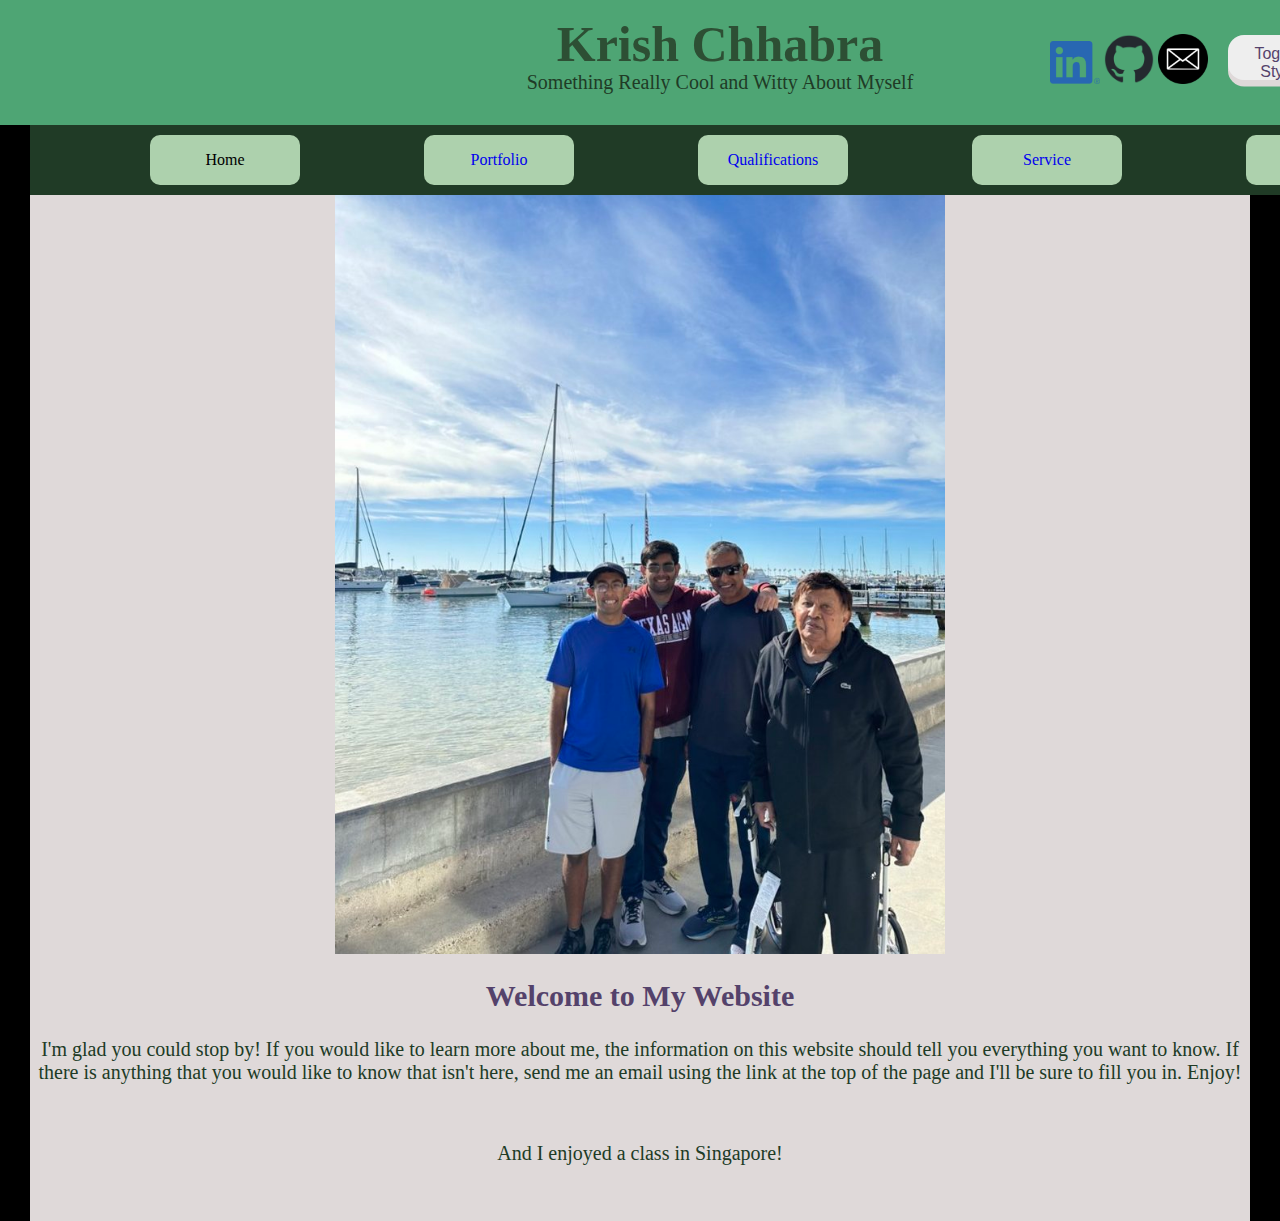
==== commit a392f716: "Add Singapore message" ====
--- a/index.html
+++ b/index.html
@@ -50,6 +50,10 @@
                 I'm glad you could stop by! If you would like to learn more about me, the information on this website should tell you everything you want to know.
                 If there is anything that you would like to know that isn't here, send me an email using the link at the top of the page and I'll be sure to fill you in. Enjoy!
             </p>
+            <br>
+            <p>
+                And I enjoyed a class in Singapore!
+            </p>
             <br><br>
         </div>
     </div>
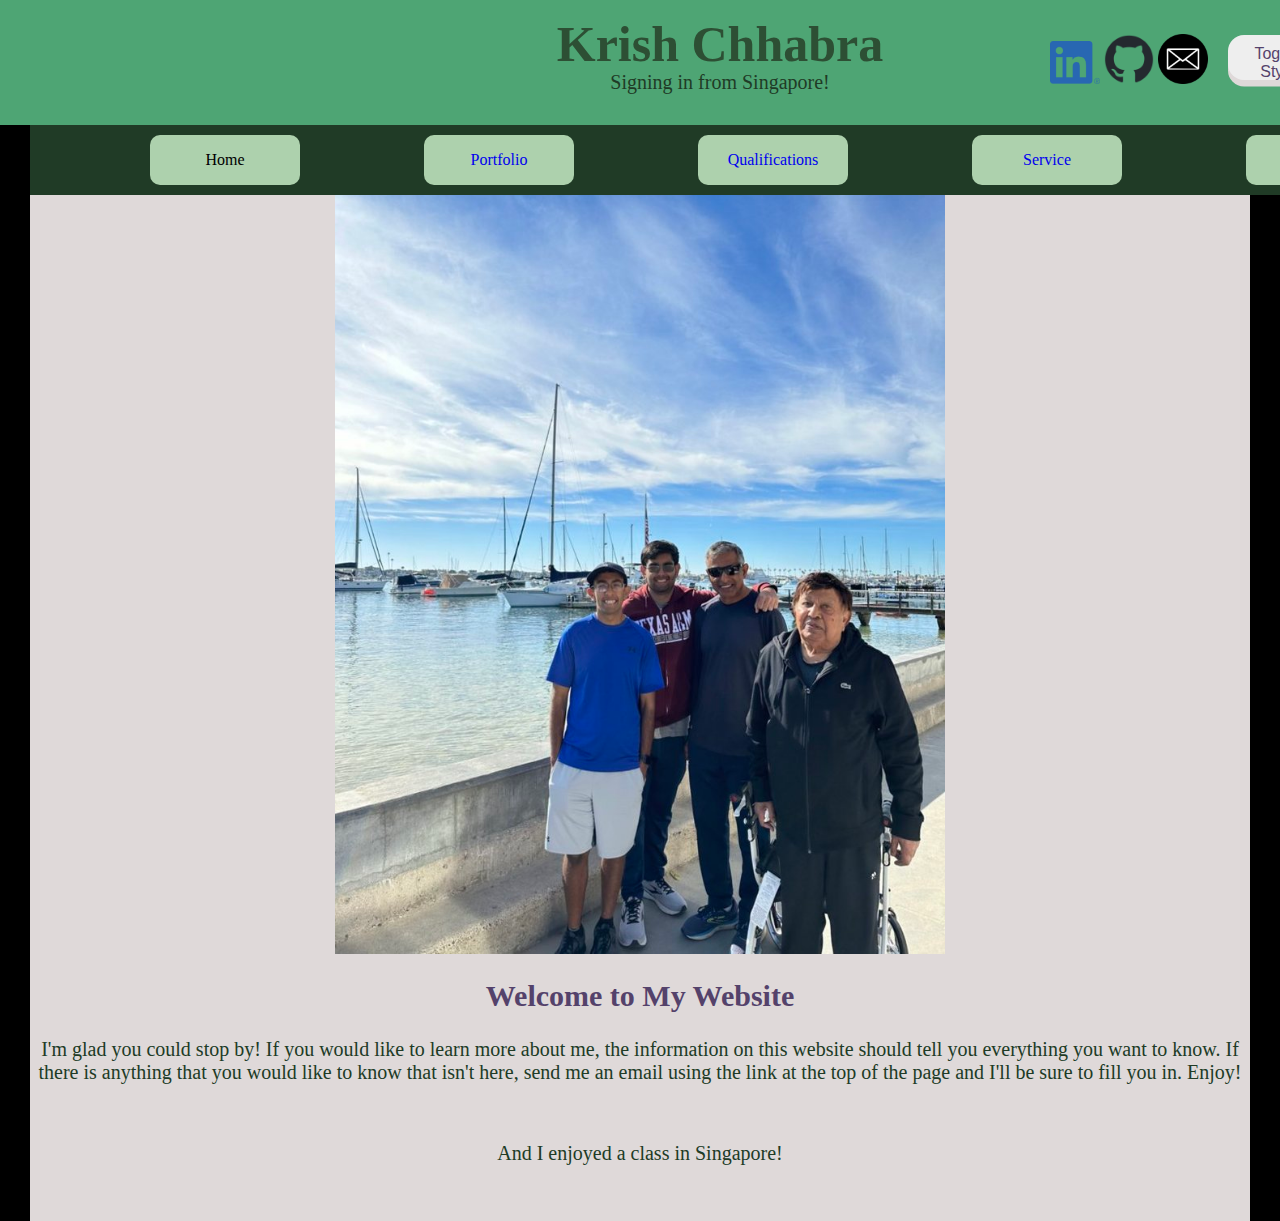
==== commit 66a85c7d: "Fix subheading from Singapore" ====
--- a/index.html
+++ b/index.html
@@ -13,7 +13,7 @@
     <header id="home-header">
         <div id="header-title">
             <h1>Krish Chhabra</h1>
-            <p>Something Really Cool and Witty About Myself</p>
+            <p>Signing in from Singapore!</p>
         </div>
         
         <div id="header-links">
